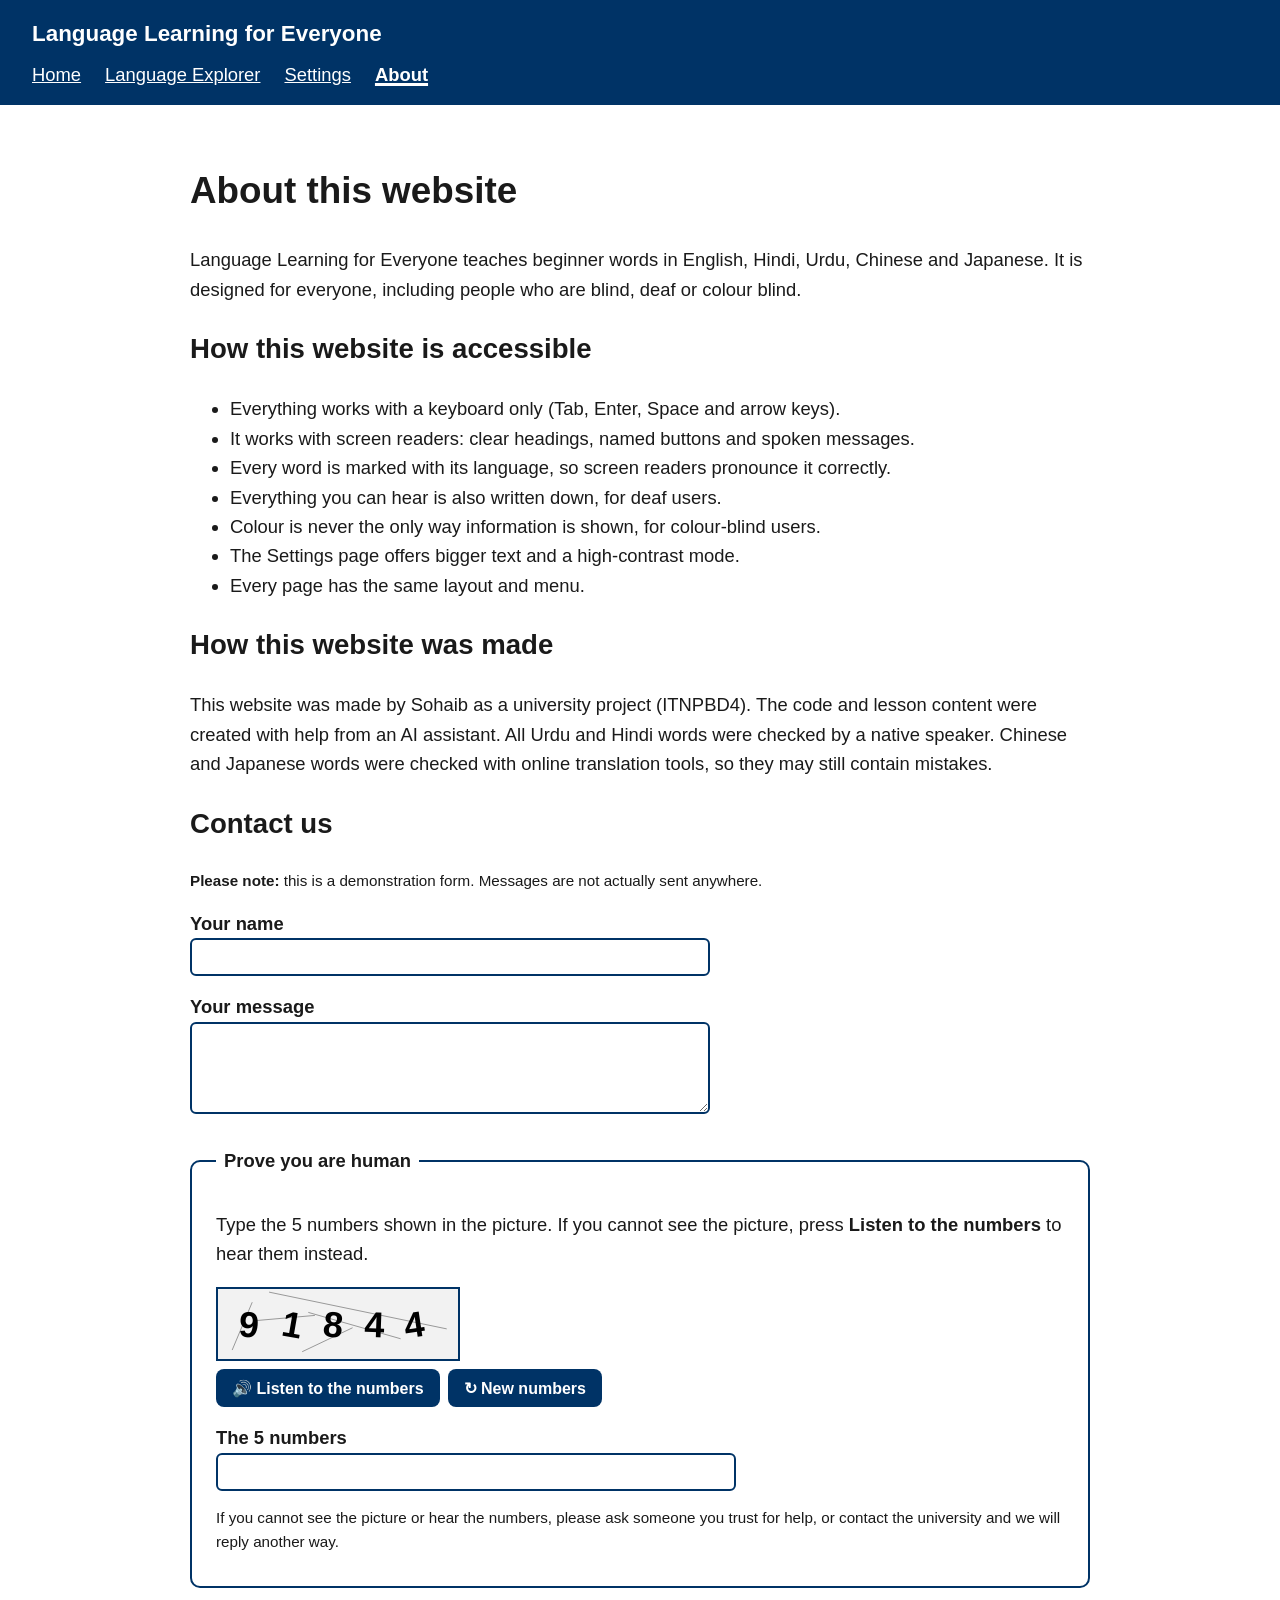
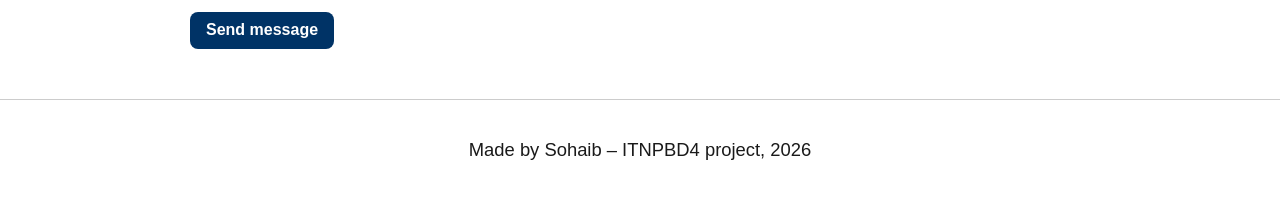
==== about.html @ 4444acb1 "Add files via upload" ====
<!DOCTYPE html>
<html lang="en">
<head>
  <meta charset="UTF-8">
  <meta name="viewport" content="width=device-width, initial-scale=1.0">
  <title>About – Language Learning for Everyone</title>
  <link rel="stylesheet" href="style.css">
  <script src="apply-settings.js"></script>
</head>
<body>

  <a class="skip-link" href="#main">Skip to main content</a>

  <header>
    <p class="site-name">Language Learning for Everyone</p>
    <nav aria-label="Main menu">
      <ul>
        <li><a href="index.html">Home</a></li>
        <li><a href="explorer.html">Language Explorer</a></li>
        <li><a href="settings.html">Settings</a></li>
        <li><a href="about.html" aria-current="page">About</a></li>
      </ul>
    </nav>
  </header>

  <main id="main">
    <h1>About this website</h1>
    <p>
      Language Learning for Everyone teaches beginner words in English, Hindi,
      Urdu, Chinese and Japanese. It is designed for everyone, including people
      who are blind, deaf or colour blind.
    </p>

    <h2>How this website is accessible</h2>
    <ul>
      <li>Everything works with a keyboard only (Tab, Enter, Space and arrow keys).</li>
      <li>It works with screen readers: clear headings, named buttons and spoken messages.</li>
      <li>Every word is marked with its language, so screen readers pronounce it correctly.</li>
      <li>Everything you can hear is also written down, for deaf users.</li>
      <li>Colour is never the only way information is shown, for colour-blind users.</li>
      <li>The Settings page offers bigger text and a high-contrast mode.</li>
      <li>Every page has the same layout and menu.</li>
    </ul>

    <h2>How this website was made</h2>
    <p>
      This website was made by Sohaib as a university project (ITNPBD4). The code
      and lesson content were created with help from an AI assistant. All Urdu
      and Hindi words were checked by a native speaker. Chinese and Japanese words
      were checked with online translation tools, so they may still contain
      mistakes.
    </p>

    <h2>Contact us</h2>
    <p class="note">
      <strong>Please note:</strong> this is a demonstration form. Messages are not
      actually sent anywhere.
    </p>

    <form id="contact-form" class="contact-form" novalidate>
      <label for="name">Your name</label>
      <input type="text" id="name" name="name" autocomplete="name">

      <label for="message">Your message</label>
      <textarea id="message" name="message" rows="4"></textarea>

      <fieldset class="captcha">
        <legend>Prove you are human</legend>
        <p id="captcha-help">
          Type the 5 numbers shown in the picture. If you cannot see the picture,
          press <strong>Listen to the numbers</strong> to hear them instead.
        </p>

        <canvas id="captcha-image" width="240" height="70" role="img"
                aria-label="Security picture with 5 numbers. If you cannot see it, use the Listen to the numbers button.">
        </canvas>

        <div class="captcha-buttons">
          <button type="button" id="captcha-listen" class="listen">🔊 Listen to the numbers</button>
          <button type="button" id="captcha-new" class="listen">↻ New numbers</button>
        </div>

        <label for="captcha-answer">The 5 numbers</label>
        <input type="text" id="captcha-answer" inputmode="numeric"
               autocomplete="off" aria-describedby="captcha-help">

        <p class="small-note">
          If you cannot see the picture or hear the numbers, please ask someone you
          trust for help, or contact the university and we will reply another way.
        </p>
      </fieldset>

      <button type="submit" class="listen">Send message</button>
    </form>

    <!-- Screen readers announce this message -->
    <p id="form-status" class="status" aria-live="polite"></p>
  </main>

  <footer>
    <p>Made by Sohaib – ITNPBD4 project, 2026</p>
  </footer>

  <script>
    const canvas = document.getElementById("captcha-image");
    const ctx = canvas.getContext("2d");
    const formStatus = document.getElementById("form-status");
    let captchaCode = "";

    // Make 5 random numbers and draw them as a slightly messy picture
    function newCaptcha() {
      captchaCode = "";
      for (let i = 0; i < 5; i++) {
        captchaCode += Math.floor(Math.random() * 10);
      }

      ctx.fillStyle = "#f2f2f2";
      ctx.fillRect(0, 0, canvas.width, canvas.height);

      // a few lines to make it harder for robots
      for (let i = 0; i < 5; i++) {
        ctx.strokeStyle = "#999999";
        ctx.beginPath();
        ctx.moveTo(Math.random() * 240, Math.random() * 70);
        ctx.lineTo(Math.random() * 240, Math.random() * 70);
        ctx.stroke();
      }

      // draw each number with a small tilt
      ctx.font = "bold 36px Arial";
      ctx.fillStyle = "#000000";
      for (let i = 0; i < 5; i++) {
        ctx.save();
        ctx.translate(30 + i * 42, 48);
        ctx.rotate((Math.random() - 0.5) * 0.5);
        ctx.fillText(captchaCode[i], -10, 0);
        ctx.restore();
      }

      document.getElementById("captcha-answer").value = "";
    }

    // Read the numbers out loud, slowly, one by one
    document.getElementById("captcha-listen").addEventListener("click", function () {
      if (!("speechSynthesis" in window)) {
        formStatus.textContent = "Sorry, your browser cannot play sound.";
        return;
      }
      speechSynthesis.cancel();
      const speech = new SpeechSynthesisUtterance(captchaCode.split("").join(", "));
      speech.lang = "en-GB";
      speech.rate = 0.6;
      speechSynthesis.speak(speech);
    });

    document.getElementById("captcha-new").addEventListener("click", function () {
      newCaptcha();
      formStatus.textContent = "New numbers have been made.";
    });

    // Check the form when "Send message" is pressed
    document.getElementById("contact-form").addEventListener("submit", function (event) {
      event.preventDefault();
      const name = document.getElementById("name").value.trim();
      const message = document.getElementById("message").value.trim();
      const answer = document.getElementById("captcha-answer").value.trim();

      if (name === "" || message === "") {
        formStatus.textContent = "Error: please fill in your name and your message.";
        return;
      }
      if (answer !== captchaCode) {
        formStatus.textContent =
          "Error: the numbers did not match. Please try again, or press Listen to hear them.";
        newCaptcha();
        document.getElementById("captcha-answer").focus();
        return;
      }
      formStatus.textContent =
        "Thank you, " + name + ". This is a demonstration, so your message was not really sent.";
      this.reset();
      newCaptcha();
    });

    newCaptcha();
  </script>
</body>
</html>
---- style.css ----
/* Basic look: big, readable text and strong contrast */
body {
  font-family: Arial, Helvetica, sans-serif;
  font-size: 1.15rem;
  line-height: 1.6;
  color: #1a1a1a;
  background: #ffffff;
  margin: 0;
}

/* Skip link: hidden until a keyboard user presses Tab */
.skip-link {
  position: absolute;
  left: -9999px;
}
.skip-link:focus {
  left: 1rem;
  top: 1rem;
  background: #000;
  color: #fff;
  padding: 0.5rem 1rem;
  z-index: 10;
}

/* Header and menu (same on every page) */
header {
  background: #003366;
  color: #ffffff;
  padding: 1rem 2rem;
}
.site-name {
  font-size: 1.4rem;
  font-weight: bold;
  margin: 0 0 0.5rem;
}
nav ul {
  list-style: none;
  display: flex;
  flex-wrap: wrap;
  gap: 1.5rem;
  margin: 0;
  padding: 0;
}
nav a {
  color: #ffffff;
}
nav a[aria-current="page"] {
  font-weight: bold;
  text-decoration: underline 3px;
}

/* Main content */
main {
  max-width: 900px;
  margin: 0 auto;
  padding: 2rem;
}

/* Language buttons */
.language-list {
  list-style: none;
  padding: 0;
  display: grid;
  grid-template-columns: repeat(auto-fit, minmax(180px, 1fr));
  gap: 1rem;
}
.language-list a {
  display: block;
  border: 3px solid #003366;
  border-radius: 10px;
  padding: 1rem;
  text-align: center;
  text-decoration: none;
  color: #003366;
}
.language-list a:hover {
  background: #e6f0ff;
}
.native {
  display: block;
  font-size: 2rem;
}
.english-name {
  display: block;
  font-weight: bold;
}

/* Very clear focus outline for keyboard users */
a:focus,
button:focus {
  outline: 4px solid #ff9900;
  outline-offset: 3px;
}

footer {
  text-align: center;
  padding: 1rem;
  border-top: 1px solid #ccc;
}/* Basic look: big, readable text and strong contrast */
body {
  font-family: Arial, Helvetica, sans-serif;
  font-size: 1.15rem;
  line-height: 1.6;
  color: #1a1a1a;
  background: #ffffff;
  margin: 0;
}

/* Skip link: hidden until a keyboard user presses Tab */
.skip-link {
  position: absolute;
  left: -9999px;
}
.skip-link:focus {
  left: 1rem;
  top: 1rem;
  background: #000;
  color: #fff;
  padding: 0.5rem 1rem;
  z-index: 10;
}

/* Header and menu (same on every page) */
header {
  background: #003366;
  color: #ffffff;
  padding: 1rem 2rem;
}
.site-name {
  font-size: 1.4rem;
  font-weight: bold;
  margin: 0 0 0.5rem;
}
nav ul {
  list-style: none;
  display: flex;
  flex-wrap: wrap;
  gap: 1.5rem;
  margin: 0;
  padding: 0;
}
nav a {
  color: #ffffff;
}
nav a[aria-current="page"] {
  font-weight: bold;
  text-decoration: underline 3px;
}

/* Main content */
main {
  max-width: 900px;
  margin: 0 auto;
  padding: 2rem;
}

/* Language buttons */
.language-list {
  list-style: none;
  padding: 0;
  display: grid;
  grid-template-columns: repeat(auto-fit, minmax(180px, 1fr));
  gap: 1rem;
}
.language-list a {
  display: block;
  border: 3px solid #003366;
  border-radius: 10px;
  padding: 1rem;
  text-align: center;
  text-decoration: none;
  color: #003366;
}
.language-list a:hover {
  background: #e6f0ff;
}
.native {
  display: block;
  font-size: 2rem;
}
.english-name {
  display: block;
  font-weight: bold;
}

/* Very clear focus outline for keyboard users */
a:focus,
button:focus {
  outline: 4px solid #ff9900;
  outline-offset: 3px;
}

footer {
  text-align: center;
  padding: 1rem;
  border-top: 1px solid #ccc;
}


/* ---------- Lesson pages ---------- */

/* Message box for the Listen buttons */
.status:not(:empty) {
  background: #fff4d6;
  border: 2px solid #8a6d00;
  padding: 0.75rem 1rem;
  border-radius: 8px;
}

/* Word table */
.lesson-table {
  width: 100%;
  border-collapse: collapse;
  margin: 1.5rem 0;
}
.lesson-table caption {
  text-align: left;
  font-weight: bold;
  font-size: 1.2rem;
  margin-bottom: 0.5rem;
}
.lesson-table th,
.lesson-table td {
  border: 2px solid #003366;
  padding: 0.75rem;
  text-align: left;
  vertical-align: middle;
}
.lesson-table th {
  background: #003366;
  color: #ffffff;
}

/* Urdu writing: bigger, with a font that shows Urdu clearly */
.urdu {
  font-family: "Noto Nastaliq Urdu", "Jameel Noori Nastaleeq", "Segoe UI", Arial, sans-serif;
  font-size: 1.8rem;
  line-height: 2.2;
}

/* Listen buttons: big and easy to press */
.listen {
  font-size: 1rem;
  font-weight: bold;
  padding: 0.6rem 1rem;
  background: #003366;
  color: #ffffff;
  border: none;
  border-radius: 8px;
  cursor: pointer;
}
.listen:hover {
  background: #0055aa;
}

/* Hindi writing: bigger and clear */
.hindi {
  font-family: "Noto Sans Devanagari", "Nirmala UI", "Mangal", Arial, sans-serif;
  font-size: 1.8rem;
  line-height: 1.8;
}
/* English words: bigger and clear */
.english-word {
  font-size: 1.8rem;
  font-weight: bold;
}

/* Chinese characters: bigger and clear */
.chinese {
  font-family: "Microsoft YaHei", "Noto Sans SC", "PingFang SC", sans-serif;
  font-size: 2rem;
}

/* Japanese writing: bigger and clear */
.japanese {
  font-family: "Yu Gothic", "Meiryo", "Noto Sans JP", sans-serif;
  font-size: 2rem;
}

/* ---------- Settings: text size ---------- */
html.text-large { font-size: 125%; }
html.text-xlarge { font-size: 150%; }

/* ---------- Settings page form ---------- */
.settings-form fieldset {
  border: 2px solid #003366;
  border-radius: 10px;
  padding: 1rem 1.5rem;
  margin-bottom: 1.5rem;
}
.settings-form legend {
  font-weight: bold;
  font-size: 1.2rem;
  padding: 0 0.5rem;
}
.settings-form label {
  display: block;
  padding: 0.4rem 0;
  cursor: pointer;
}
.settings-form input {
  width: 1.3rem;
  height: 1.3rem;
  margin-right: 0.5rem;
  vertical-align: middle;
}
input:focus {
  outline: 4px solid #ff9900;
  outline-offset: 3px;
}

/* ---------- Settings: high contrast ---------- */
html.high-contrast body { background: #000000; color: #ffffff; }
html.high-contrast header { background: #000000; border-bottom: 3px solid #ffff00; }
html.high-contrast a,
html.high-contrast nav a { color: #ffff00; }
html.high-contrast .language-list a { color: #ffff00; border-color: #ffff00; }
html.high-contrast .language-list a:hover { background: #222222; }
html.high-contrast .lesson-table th { background: #000000; color: #ffff00; border-color: #ffffff; }
html.high-contrast .lesson-table td { border-color: #ffffff; }
html.high-contrast .listen { background: #ffff00; color: #000000; }
html.high-contrast .status:not(:empty) { background: #000000; color: #ffffff; border-color: #ffff00; }
html.high-contrast .settings-form fieldset { border-color: #ffff00; }
html.high-contrast footer { border-top-color: #ffffff; }
html.high-contrast a:focus,
html.high-contrast button:focus,
html.high-contrast input:focus { outline-color: #00ffff; }


/* ---------- About page: contact form and CAPTCHA ---------- */
.contact-form label {
  display: block;
  font-weight: bold;
  margin-top: 1rem;
}
.contact-form input[type="text"],
.contact-form textarea {
  width: 100%;
  max-width: 500px;
  font-size: 1rem;
  padding: 0.5rem;
  border: 2px solid #003366;
  border-radius: 6px;
}
textarea:focus {
  outline: 4px solid #ff9900;
  outline-offset: 3px;
}
.captcha {
  border: 2px solid #003366;
  border-radius: 10px;
  padding: 1rem 1.5rem;
  margin: 1.5rem 0;
}
.captcha legend {
  font-weight: bold;
  padding: 0 0.5rem;
}
#captcha-image {
  border: 2px solid #003366;
  display: block;
  margin: 0.5rem 0;
}
.captcha-buttons {
  display: flex;
  flex-wrap: wrap;
  gap: 0.5rem;
}
.note,
.small-note {
  font-size: 0.95rem;
}

html.high-contrast .contact-form input[type="text"],
html.high-contrast .contact-form textarea {
  background: #000000;
  color: #ffffff;
  border-color: #ffff00;
}
html.high-contrast .captcha { border-color: #ffff00; }
html.high-contrast textarea:focus { outline-color: #00ffff; }


/* ---------- Language Explorer ---------- */
.explorer-form label {
  display: block;
  font-weight: bold;
  margin-top: 1rem;
}
.explorer-form input[type="text"],
.explorer-form select {
  width: 100%;
  max-width: 500px;
  font-size: 1rem;
  padding: 0.5rem;
  border: 2px solid #003366;
  border-radius: 6px;
}
.explorer-form .checkbox-label {
  font-weight: normal;
}
select:focus {
  outline: 4px solid #ff9900;
  outline-offset: 3px;
}
.result-status {
  font-weight: bold;
  margin-top: 1.5rem;
}
.explorer-table tbody th {
  background: transparent;
  color: inherit;
  font-weight: bold;
}
.explorer-table td,
.explorer-table th {
  font-size: 1rem;
}

html.high-contrast .explorer-form input[type="text"],
html.high-contrast .explorer-form select {
  background: #000000;
  color: #ffffff;
  border-color: #ffff00;
}
html.high-contrast .explorer-table tbody th {
  background: #000000;
  color: #ffffff;
}
html.high-contrast select:focus { outline-color: #00ffff; }
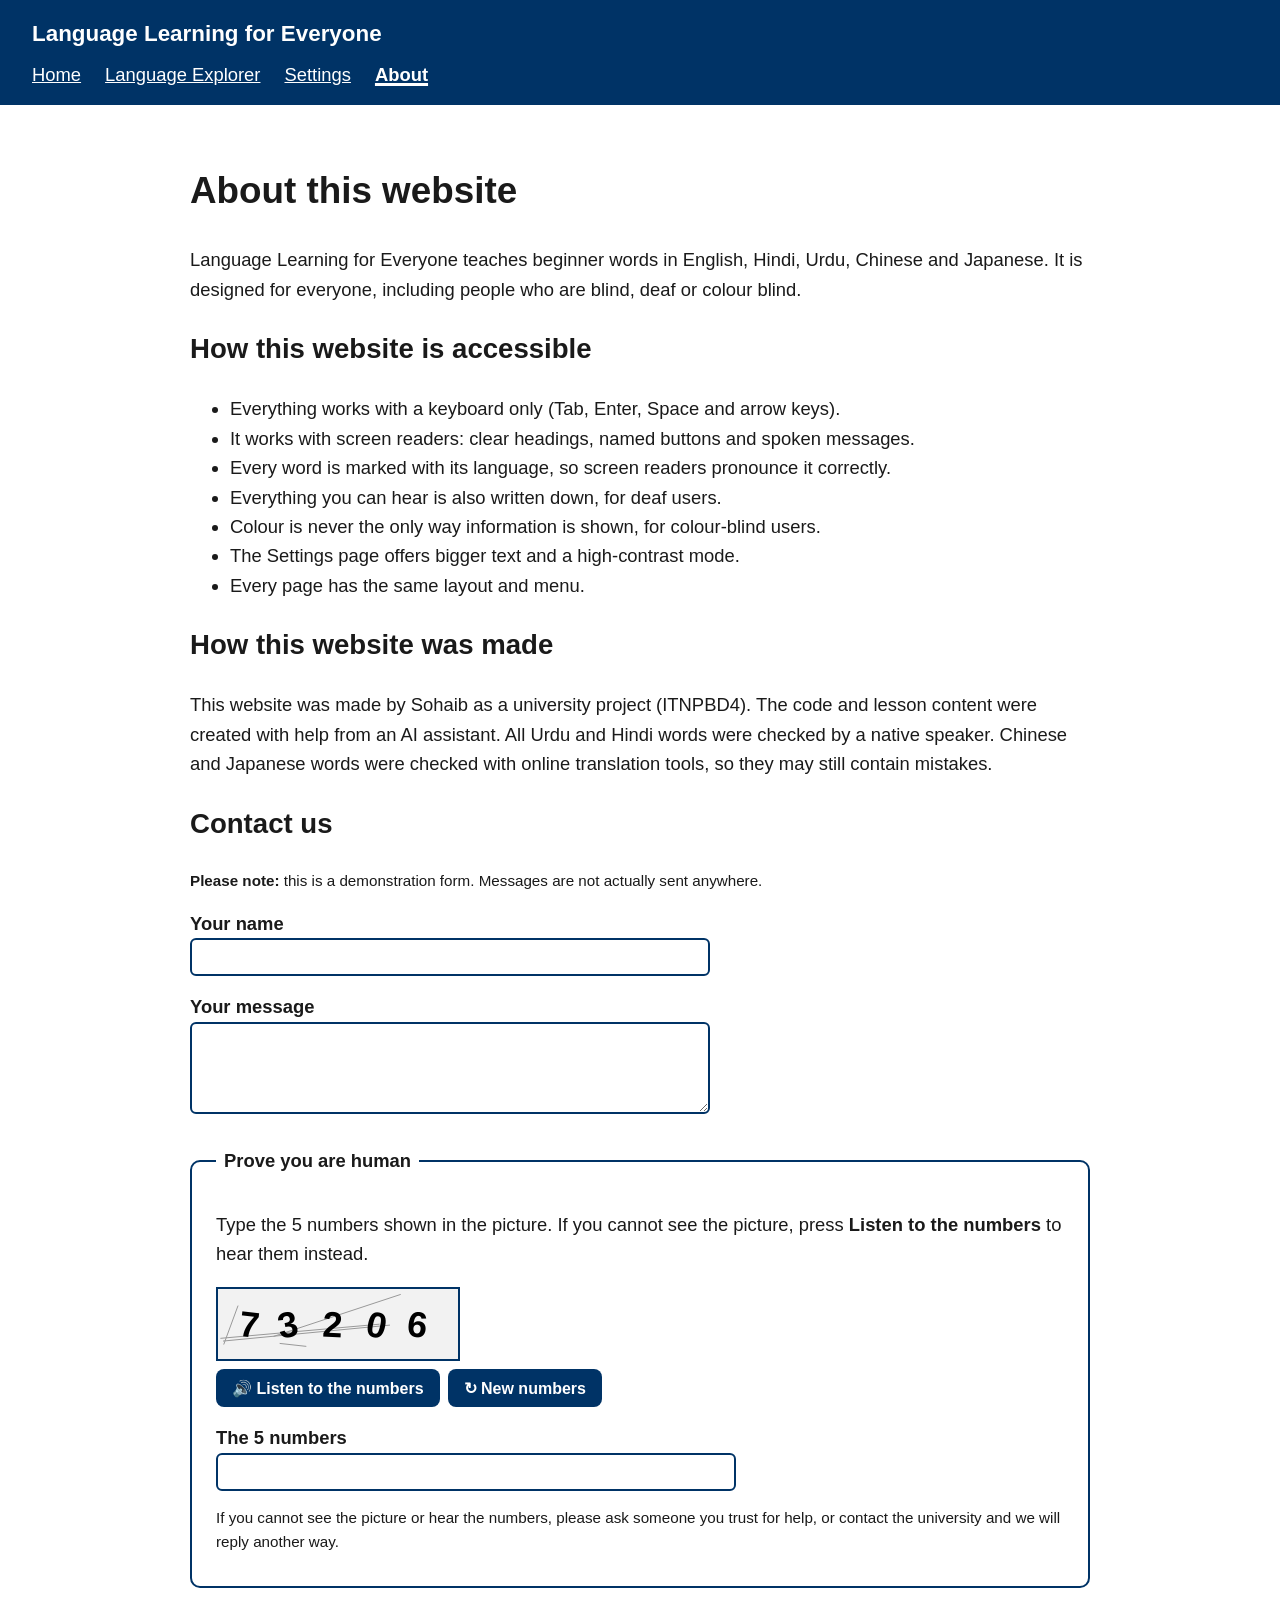
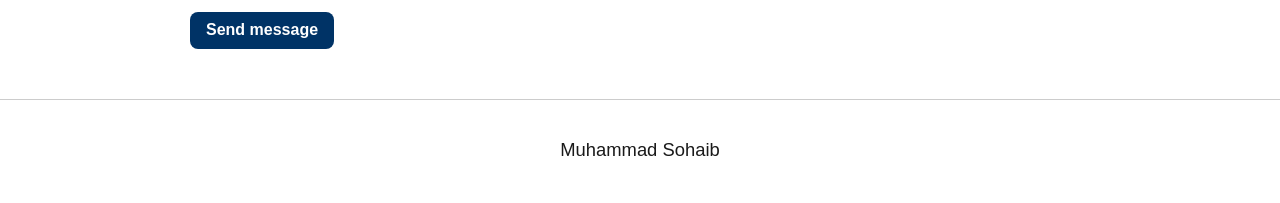
==== commit 6ff4f7ad: "Add files via upload" ====
--- a/about.html
+++ b/about.html
@@ -98,7 +98,7 @@
   </main>
 
   <footer>
-    <p>Made by Sohaib – ITNPBD4 project, 2026</p>
+    <p>Muhammad Sohaib</p>
   </footer>
 
   <script>
--- a/style.css
+++ b/style.css
@@ -427,4 +427,22 @@
   background: #000000;
   color: #ffffff;
 }
-html.high-contrast select:focus { outline-color: #00ffff; }+html.high-contrast select:focus { outline-color: #00ffff; }
+
+/* Settings: the name box */
+.settings-form input[type="text"] {
+  display: block;
+  width: 100%;
+  max-width: 400px;
+  height: auto;
+  font-size: 1rem;
+  padding: 0.5rem;
+  margin: 0.5rem 0 1rem;
+  border: 2px solid #003366;
+  border-radius: 6px;
+}
+html.high-contrast .settings-form input[type="text"] {
+  background: #000000;
+  color: #ffffff;
+  border-color: #ffff00;
+}
